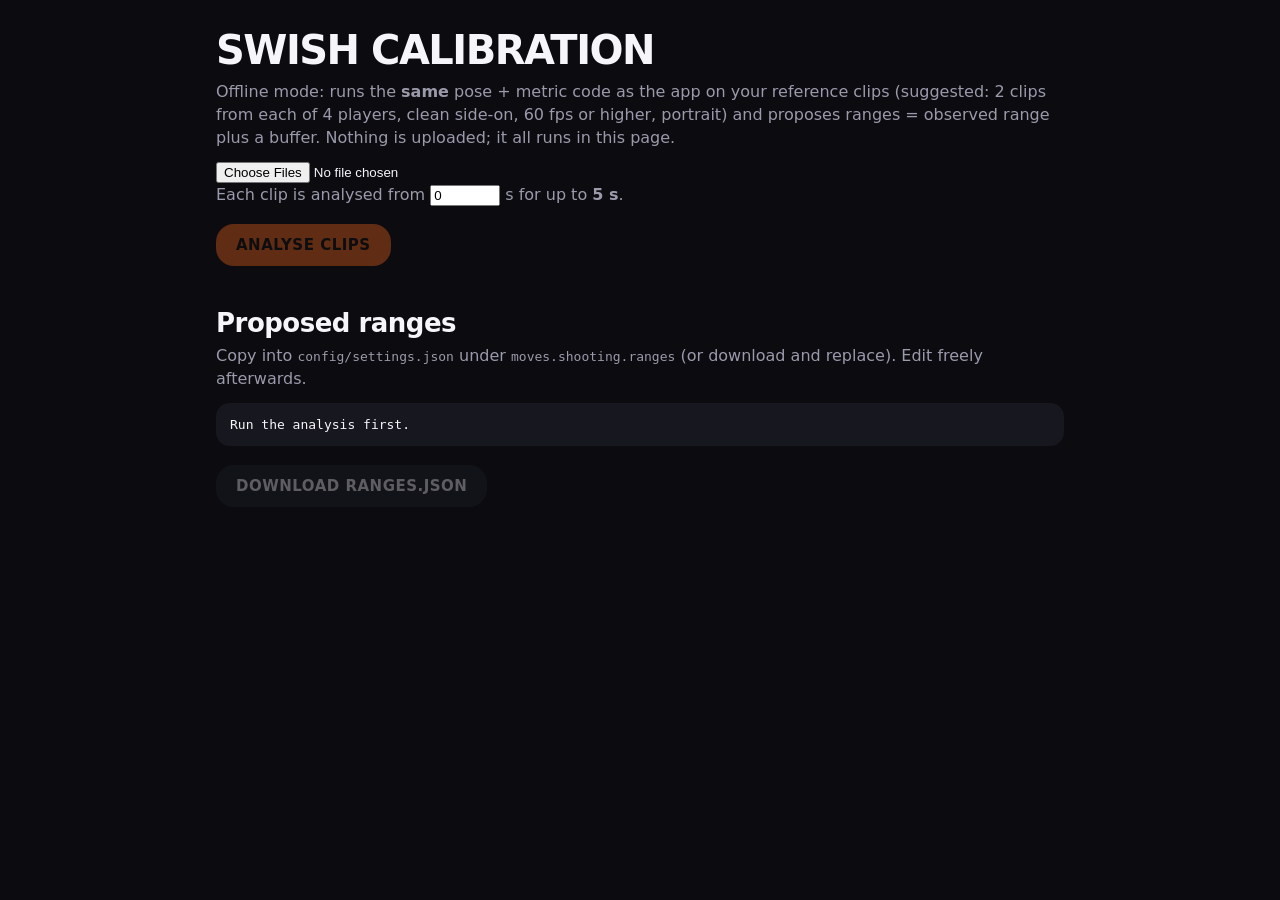
==== tools/calibrate.html @ f1a9bdcd "Build Swish v1: on-device basketball shooting-form coach (PWA) Record/upload, quality pre-checks, Me" ====
<!doctype html>
<html lang="en">
<head>
  <meta charset="utf-8"><title>Swish calibration</title>
  <meta name="viewport" content="width=device-width, initial-scale=1">
  <link rel="stylesheet" href="../styles.css">
  <style>
    body { position: static; overflow: auto; } #app { position: static; }
    .wrap { max-width: 880px; margin: 0 auto; padding: 24px 16px 60px; }
    table { width: 100%; border-collapse: collapse; font-size: 14px; } th, td { padding: 6px 8px; border-bottom: 1px solid #2a2a36; text-align: right; }
    th:first-child, td:first-child { text-align: left; } pre { background: #17171f; padding: 14px; border-radius: 14px; overflow: auto; font-size: 13px; }
    .btn { display: inline-block; width: auto; padding: 12px 20px; margin: 6px 6px 6px 0; font-size: 15px; }
  </style>
</head>
<body>
<div class="wrap">
  <h1>Swish calibration</h1>
  <p>Offline mode: runs the <b>same</b> pose + metric code as the app on your reference clips (suggested: 2 clips from each of 4 players, clean side-on, 60 fps or higher, portrait) and proposes ranges = observed range plus a buffer. Nothing is uploaded; it all runs in this page.</p>
  <input id="files" type="file" accept="video/*" multiple>
  <p>Each clip is analysed from <input id="start" type="number" value="0" min="0" step="0.5" style="width:70px"> s for up to <b>5 s</b>.</p>
  <button class="btn" id="run" disabled>Analyse clips</button>
  <p id="status"></p>
  <table id="table"></table>
  <h2 style="margin-top:24px">Proposed ranges</h2>
  <p>Copy into <code>config/settings.json</code> under <code>moves.shooting.ranges</code> (or download and replace). Edit freely afterwards.</p>
  <pre id="out">Run the analysis first.</pre>
  <button class="btn alt" id="dl" disabled>Download ranges.json</button>
</div>
<script type="module">
import { makeVideo, whenReady, measureFps, processClip } from '../js/pose.js';
import { selectSubject } from '../js/precheck.js';
import { analyzeShooting, SHOOTING_METRICS } from '../js/shooting.js';
import { rangesFromClips } from '../js/calibrate.js';
const $ = (id) => document.getElementById(id);
const config = await (await fetch('../config/settings.json')).json();
$('files').addEventListener('change', () => { $('run').disabled = !$('files').files.length; });
let ranges = null;
$('run').addEventListener('click', async () => {
  const rows = [], results = [];
  $('run').disabled = true;
  for (const [i, f] of [...$('files').files].entries()) {
    $('status').textContent = `Clip ${i + 1}/${$('files').files.length}: ${f.name}…`;
    const v = makeVideo(f); await whenReady(v);
    const fps = await measureFps(v);
    const start = +$('start').value || 0;
    const duration = Math.min(config.clipSeconds, v.duration - start);
    const use = Math.min(config.analysisFps, Math.round(fps || config.analysisFps));
    const pass = await processClip(v, { start, duration, fps: use }, config, (p) => { $('status').textContent = `Clip ${i + 1}: ${Math.round(p * 100)}%`; });
    const sub = selectSubject(pass.per, pass.times, config);
    const r = analyzeShooting(sub.frames, { aspect: pass.aspect, fps: use, config });
    results.push(r); rows.push({ name: f.name, fps, r });
  }
  const head = `<tr><th>Clip</th><th>fps</th><th>hand</th>${SHOOTING_METRICS.map((m) => `<th>${m}</th>`).join('')}</tr>`;
  $('table').innerHTML = head + rows.map(({ name, fps, r }) => r.ok
    ? `<tr><td>${name}</td><td>${fps ? fps.toFixed(0) : '?'}</td><td>${r.hand}</td>${SHOOTING_METRICS.map((m) => `<td>${r.metrics[m].value.toFixed(2)}</td>`).join('')}</tr>`
    : `<tr><td>${name}</td><td colspan="${SHOOTING_METRICS.length + 2}">no shot found (${r.error})</td></tr>`).join('');
  ranges = rangesFromClips(results, SHOOTING_METRICS);
  $('out').textContent = JSON.stringify(ranges, null, 2);
  $('dl').disabled = false; $('run').disabled = false; $('status').textContent = 'Done.';
});
$('dl').addEventListener('click', () => {
  const a = document.createElement('a');
  a.href = URL.createObjectURL(new Blob([JSON.stringify(ranges, null, 2)], { type: 'application/json' }));
  a.download = 'ranges.json'; a.click();
});
</script>
</body>
</html>
---- styles.css ----
:root {
  --bg: #0b0b10; --card: #17171f; --card2: #20202b; --text: #f6f6fa; --muted: #9a9aab;
  --good: #2ee59d; --warn: #ffd23f; --bad: #ff5a36; --accent: #ff6a1a; --pink: #ff3d8b;
  --radius: 22px;
  --safe-t: env(safe-area-inset-top, 0px); --safe-b: env(safe-area-inset-bottom, 0px);
}
* { box-sizing: border-box; -webkit-tap-highlight-color: transparent; }
html, body { margin: 0; height: 100%; background: var(--bg); color: var(--text); overscroll-behavior: none;
  font-family: "Avenir Next", "SF Pro Rounded", -apple-system, system-ui, sans-serif; }
body { position: fixed; inset: 0; overflow: hidden; }
#app { position: absolute; inset: 0; display: flex; flex-direction: column; }
.screen { flex: 1; min-height: 0; display: flex; flex-direction: column; padding: calc(var(--safe-t) + 18px) 20px calc(var(--safe-b) + 18px); overflow-y: auto; animation: in .28s ease; }
@keyframes in { from { opacity: 0; transform: translateY(10px); } to { opacity: 1; transform: none; } }
h1 { font-size: 40px; line-height: 1; font-weight: 900; letter-spacing: -1.5px; margin: 6px 0 10px; text-transform: uppercase; }
h2 { font-size: 26px; font-weight: 900; letter-spacing: -.5px; margin: 0 0 6px; }
p { color: var(--muted); line-height: 1.45; margin: 0 0 12px; }
.row { display: flex; gap: 10px; align-items: center; }
.spacer { flex: 1; }
.topbar { display: flex; align-items: center; gap: 10px; margin-bottom: 8px; }
.back { background: var(--card); border: 0; color: var(--text); width: 42px; height: 42px; border-radius: 50%; font-size: 20px; font-weight: 900; }
button, .btn { font: inherit; font-weight: 900; }
.btn { display: block; width: 100%; padding: 17px; border: 0; border-radius: 18px; background: var(--accent); color: #111; font-size: 18px; text-transform: uppercase; letter-spacing: .5px; text-align: center; }
.btn:active { transform: scale(.98); }
.btn.alt { background: var(--card2); color: var(--text); }
.btn.ghost { background: transparent; color: var(--muted); }
.btn[disabled] { opacity: .35; }
.stack { display: flex; flex-direction: column; gap: 12px; }
.grid { display: grid; gap: 12px; grid-template-columns: 1fr 1fr; }
.card { background: var(--card); border-radius: var(--radius); padding: 16px; }
.tile { background: var(--card); border: 2px solid transparent; border-radius: var(--radius); padding: 18px 14px; text-align: left; color: var(--text); display: flex; flex-direction: column; gap: 6px; }
.tile.sel { border-color: var(--accent); }
.tile small { color: var(--muted); font-weight: 600; }
.tile[disabled] { opacity: .4; }
.avatar { width: 64px; height: 64px; border-radius: 50%; background: var(--card2); object-fit: cover; display: grid; place-items: center; font-size: 28px; font-weight: 900; color: var(--accent); overflow: hidden; }
.avatar img { width: 100%; height: 100%; object-fit: cover; }
input[type=text] { width: 100%; padding: 15px; border-radius: 14px; border: 2px solid var(--card2); background: var(--card); color: var(--text); font: inherit; font-size: 18px; font-weight: 700; }
.pill { display: inline-block; padding: 4px 10px; border-radius: 99px; background: var(--card2); color: var(--text); font-size: 12px; font-weight: 900; text-transform: uppercase; letter-spacing: .6px; }
.pill.hand { background: var(--pink); color: #fff; }
.err { background: #2a1210; border: 2px solid var(--bad); }
.progress-track { height: 10px; border-radius: 9px; background: var(--card2); overflow: hidden; }
.progress-bar { height: 100%; width: 0; background: linear-gradient(90deg, var(--accent), var(--pink)); transition: width .15s linear; }
.big-num { font-size: 96px; font-weight: 900; line-height: .9; letter-spacing: -4px; }

/* capture */
.cam { position: relative; flex: 1; min-height: 240px; border-radius: var(--radius); overflow: hidden; background: #000; }
.cam video { width: 100%; height: 100%; object-fit: cover; }
.cam .count { position: absolute; inset: 0; display: grid; place-items: center; font-size: 180px; font-weight: 900; text-shadow: 0 6px 40px rgba(0,0,0,.6); pointer-events: none; }
.cam .rec { position: absolute; top: 14px; left: 14px; background: var(--bad); color: #fff; padding: 4px 10px; border-radius: 99px; font-weight: 900; font-size: 13px; }
.cam .frame-guide { position: absolute; inset: 8% 22%; border: 2px dashed rgba(255,255,255,.35); border-radius: 18px; pointer-events: none; }
.seg { display: flex; background: var(--card); border-radius: 14px; padding: 4px; gap: 4px; }
.seg button { flex: 1; padding: 10px 0; border: 0; border-radius: 10px; background: transparent; color: var(--muted); font-size: 16px; }
.seg button.on { background: var(--card2); color: var(--text); }
.overlay-msg { position: absolute; inset: 0; display: grid; place-items: center; text-align: center; padding: 24px; background: rgba(11,11,16,.88); font-weight: 800; font-size: 20px; }
.trim video { width: 100%; max-height: 46vh; border-radius: var(--radius); background: #000; }
.range { position: relative; height: 56px; margin: 14px 0 4px; }
.range input[type=range] { position: absolute; left: 0; right: 0; width: 100%; margin: 0; top: 14px; pointer-events: none; -webkit-appearance: none; background: transparent; height: 28px; }
.range input[type=range]::-webkit-slider-thumb { pointer-events: all; -webkit-appearance: none; width: 26px; height: 40px; border-radius: 9px; background: var(--accent); border: 3px solid #111; margin-top: -4px; }
.range input[type=range]::-webkit-slider-runnable-track { height: 32px; background: transparent; }
.range .track { position: absolute; left: 0; right: 0; top: 16px; height: 24px; border-radius: 8px; background: var(--card2); }
.range .win { position: absolute; top: 16px; height: 24px; border-radius: 8px; background: rgba(255,106,26,.35); border-top: 3px solid var(--accent); border-bottom: 3px solid var(--accent); }

/* guide */
.guide-svg { width: 100%; max-height: 42vh; background: var(--card); border-radius: var(--radius); }
.guide-svg .dash { stroke-dasharray: 6 6; animation: dash 1s linear infinite; }
@keyframes dash { to { stroke-dashoffset: -24; } }
.guide-svg .phone-rot { transform-box: fill-box; transform-origin: center; animation: rot 3.2s ease-in-out infinite; }
@keyframes rot { 0%, 20% { transform: rotate(90deg); } 50%, 100% { transform: rotate(0deg); } }
.guide-svg .land .phone-rot { animation-name: rotL; }
@keyframes rotL { 0%, 20% { transform: rotate(0deg); } 50%, 100% { transform: rotate(90deg); } }
.guide-svg .shooter { animation: hop 1.8s ease-in-out infinite; transform-box: fill-box; transform-origin: bottom; }
@keyframes hop { 0%, 40% { transform: translateY(0) scaleY(1); } 55% { transform: translateY(0) scaleY(.88); } 75% { transform: translateY(-8px) scaleY(1.03); } 100% { transform: translateY(0); } }
.guide-svg .ball { animation: ball 1.8s ease-in infinite; }
@keyframes ball { 0%, 70% { opacity: 0; transform: translate(0,0); } 72% { opacity: 1; } 100% { opacity: 1; transform: translate(38px,-26px); } }

/* stories */
.stories { position: absolute; inset: 0; background: var(--bg); display: flex; flex-direction: column; }
.bars { display: flex; gap: 4px; padding: calc(var(--safe-t) + 10px) 12px 6px; }
.bars i { flex: 1; height: 4px; border-radius: 4px; background: rgba(255,255,255,.2); overflow: hidden; }
.bars i.on { background: #fff; }
.bars i.done { background: rgba(255,255,255,.75); }
.scroller { flex: 1; display: flex; overflow-x: auto; scroll-snap-type: x mandatory; scrollbar-width: none; -webkit-overflow-scrolling: touch; }
.scroller::-webkit-scrollbar { display: none; }
.slide { flex: 0 0 100%; scroll-snap-align: start; scroll-snap-stop: always; padding: 6px 18px calc(var(--safe-b) + 22px); overflow-y: auto; display: flex; flex-direction: column; gap: 12px; }
.score-row { display: flex; align-items: flex-end; gap: 14px; }
.score { font-size: 118px; font-weight: 900; letter-spacing: -6px; line-height: .85; background: linear-gradient(180deg, #fff, var(--accent)); -webkit-background-clip: text; background-clip: text; color: transparent; }
.chips { display: grid; grid-template-columns: 1fr 1fr; gap: 9px; }
.chip { position: relative; text-align: left; border: 0; color: var(--text); border-radius: 18px; padding: 12px 13px 11px; background: var(--card); border-left: 6px solid var(--good); animation: pop .4s both; }
.chip.borderline { border-left-color: var(--warn); }
.chip.needs-work { border-left-color: var(--bad); background: linear-gradient(135deg, #3a1710, #1f1218); }
@keyframes pop { from { opacity: 0; transform: scale(.9) translateY(8px); } to { opacity: 1; transform: none; } }
.chip b { display: block; font-size: 12px; color: var(--muted); text-transform: uppercase; letter-spacing: .7px; }
.chip span { font-size: 24px; font-weight: 900; letter-spacing: -.5px; }
.chip small { font-size: 12px; color: var(--muted); font-weight: 700; }
.conf { position: absolute; top: 9px; right: 9px; width: 8px; height: 8px; border-radius: 50%; background: var(--good); opacity: .8; }
.conf.medium { background: var(--warn); }
.conf.low { background: transparent; border: 2px solid var(--bad); }
.frame-wrap { position: relative; border-radius: var(--radius); overflow: hidden; background: #000; align-self: center; max-height: 52vh; }
.frame-wrap canvas { display: block; max-width: 100%; max-height: 52vh; width: auto; height: auto; }
.cap { font-size: 34px; font-weight: 900; line-height: 1.02; letter-spacing: -1px; text-transform: uppercase; }
.cap em { font-style: normal; color: var(--accent); }
.fix { font-size: 18px; color: #ddd; line-height: 1.35; margin: 0; font-weight: 600; }
.sheet-bg { position: absolute; inset: 0; background: rgba(0,0,0,.6); display: flex; align-items: flex-end; z-index: 5; animation: fade .2s; }
@keyframes fade { from { opacity: 0; } }
.sheet { width: 100%; background: var(--card); border-radius: 28px 28px 0 0; padding: 22px 20px calc(var(--safe-b) + 20px); max-height: 85%; overflow-y: auto; animation: up .25s ease; }
@keyframes up { from { transform: translateY(40px); } }
.sheet h3 { margin: 0 0 4px; font-size: 28px; font-weight: 900; letter-spacing: -.8px; }
.sheet .k { margin: 14px 0 3px; font-size: 12px; font-weight: 900; letter-spacing: 1px; color: var(--accent); text-transform: uppercase; }
.sheet p { color: #ddd; margin: 0; font-weight: 600; }
.status-dot { display: inline-block; width: 10px; height: 10px; border-radius: 50%; margin-right: 6px; background: var(--good); }
.status-dot.borderline { background: var(--warn); } .status-dot.needs-work { background: var(--bad); }

/* progress */
.chart { width: 100%; height: 120px; display: block; }
.mini { display: grid; grid-template-columns: 1fr auto; gap: 4px 10px; align-items: center; }
.delta.up { color: var(--good); } .delta.down { color: var(--bad); } .delta { font-weight: 900; }
#toast { position: fixed; left: 50%; bottom: calc(var(--safe-b) + 24px); transform: translate(-50%, 30px); background: #fff; color: #111; padding: 10px 16px; border-radius: 99px; font-weight: 900; opacity: 0; transition: .25s; pointer-events: none; z-index: 20; }
#toast.show { opacity: 1; transform: translate(-50%, 0); }
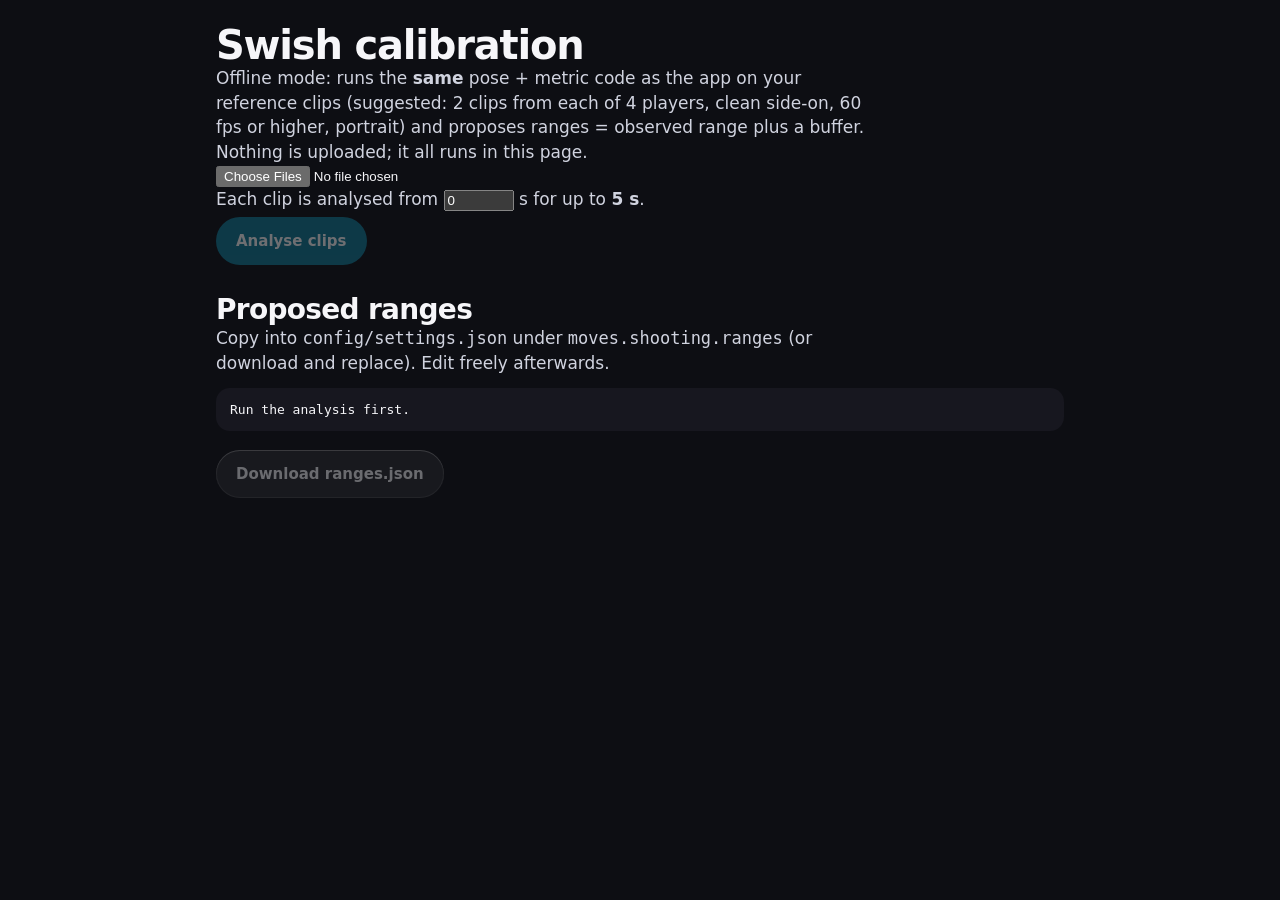
==== commit 5e188968: "Remove follow-through, set elbow and sideways drift; new ranges from pro footage; blank cards; clear" ====
--- a/tools/calibrate.html
+++ b/tools/calibrate.html
@@ -52,7 +52,7 @@
   }
   const head = `<tr><th>Clip</th><th>fps</th><th>hand</th>${SHOOTING_METRICS.map((m) => `<th>${m}</th>`).join('')}</tr>`;
   $('table').innerHTML = head + rows.map(({ name, fps, r }) => r.ok
-    ? `<tr><td>${name}</td><td>${fps ? fps.toFixed(0) : '?'}</td><td>${r.hand}</td>${SHOOTING_METRICS.map((m) => `<td>${r.metrics[m].value.toFixed(2)}</td>`).join('')}</tr>`
+    ? `<tr><td>${name}</td><td>${fps ? fps.toFixed(0) : '?'}</td><td>${r.hand}</td>${SHOOTING_METRICS.map((m) => `<td>${r.metrics[m] && Number.isFinite(r.metrics[m].value) ? r.metrics[m].value.toFixed(2) : '–'}</td>`).join('')}</tr>`
     : `<tr><td>${name}</td><td colspan="${SHOOTING_METRICS.length + 2}">no shot found (${r.error})</td></tr>`).join('');
   ranges = rangesFromClips(results, SHOOTING_METRICS);
   $('out').textContent = JSON.stringify(ranges, null, 2);
--- a/styles.css
+++ b/styles.css
@@ -1,117 +1,469 @@
+/* Swish: frosted-glass surfaces over a court photo, Apple system font, teal actions and pink accents.
+   Status colours (good / borderline / needs improvement) appear only on labels, meters and charts. See DESIGN.md. */
 :root {
-  --bg: #0b0b10; --card: #17171f; --card2: #20202b; --text: #f6f6fa; --muted: #9a9aab;
-  --good: #2ee59d; --warn: #ffd23f; --bad: #ff5a36; --accent: #ff6a1a; --pink: #ff3d8b;
-  --radius: 22px;
+  color-scheme: dark;
+  --ink: #0d0e13; --s1: rgba(16,20,34,.55); --s2: rgba(255,255,255,.12); --s3: rgba(255,255,255,.22); /* surfaces are glass over the court photo */
+  --line: rgba(255,255,255,.16);
+  --text: #f6f6f9; --text-2: #d0d3df;
+  --blue: #0f7a96; --on-blue: #fff; --pink: #f2a3bf; /* court teal and court pink */
+  --good: #7bf0a8; --warn: #ffd84a; --bad: #ff7b66; --hot: #ff4fa3;
+  --r-lg: 28px; --r-md: 20px; --r-sm: 14px; /* radius scale: three steps plus pill */
+  --gap-1: 4px; --gap-2: 8px; --gap-3: 12px; --gap-4: 16px; --gap-5: 24px; --gap-6: 32px;
+  --ease: cubic-bezier(.16, 1, .3, 1);
   --safe-t: env(safe-area-inset-top, 0px); --safe-b: env(safe-area-inset-bottom, 0px);
+  --font: -apple-system, BlinkMacSystemFont, "SF Pro Display", "SF Pro Text", system-ui, "Helvetica Neue", Arial, sans-serif;
 }
 * { box-sizing: border-box; -webkit-tap-highlight-color: transparent; }
-html, body { margin: 0; height: 100%; background: var(--bg); color: var(--text); overscroll-behavior: none;
-  font-family: "Avenir Next", "SF Pro Rounded", -apple-system, system-ui, sans-serif; }
-body { position: fixed; inset: 0; overflow: hidden; }
-#app { position: absolute; inset: 0; display: flex; flex-direction: column; }
-.screen { flex: 1; min-height: 0; display: flex; flex-direction: column; padding: calc(var(--safe-t) + 18px) 20px calc(var(--safe-b) + 18px); overflow-y: auto; animation: in .28s ease; }
-@keyframes in { from { opacity: 0; transform: translateY(10px); } to { opacity: 1; transform: none; } }
-h1 { font-size: 40px; line-height: 1; font-weight: 900; letter-spacing: -1.5px; margin: 6px 0 10px; text-transform: uppercase; }
-h2 { font-size: 26px; font-weight: 900; letter-spacing: -.5px; margin: 0 0 6px; }
-p { color: var(--muted); line-height: 1.45; margin: 0 0 12px; }
-.row { display: flex; gap: 10px; align-items: center; }
+html, body { -webkit-text-size-adjust: 100%; font-optical-sizing: auto; margin: 0; height: 100%; background: var(--ink); color: var(--text); overscroll-behavior: none; font-family: var(--font); font-size: 17px; }
+body { position: fixed; inset: 0; overflow: hidden; accent-color: var(--blue); }
+::selection { background: var(--blue); color: #fff; }
+input { caret-color: var(--blue); }
+:focus-visible { outline: 3px solid #fff; outline-offset: 3px; }
+#app { position: absolute; inset: 0; display: flex; flex-direction: column; background: var(--ink); overflow: hidden; }
+#app::before, #app::after { content: ""; position: absolute; inset: 0; background: url(swish-icons/court.jpg) center / cover no-repeat; pointer-events: none; }
+#app::after { background-image: url(swish-icons/court-soft.jpg); opacity: 0; transition: opacity .5s ease; } /* inner screens see a pre-softened copy of the same court: no runtime blur */
+#app.soft::after { opacity: 1; }
+#app > * { z-index: 1; }
+.ico { display: inline-grid; place-items: center; flex: none; }
+.ico svg { display: block; }
+
+.screen { position: relative; flex: 1; min-height: 0; display: flex; flex-direction: column; gap: var(--gap-4); padding: calc(var(--safe-t) + 16px) 20px calc(var(--safe-b) + 20px); overflow-y: auto; background: rgba(13,14,19,.68); animation: enter .5s var(--ease) both; }
+@keyframes enter { from { opacity: 0; translate: 0 14px; } }
+.screen > .spacer { flex: 1; }
+@keyframes fade { from { opacity: 0; } }
+h1 { font-size: 40px; line-height: 1.05; font-weight: 700; letter-spacing: -.03em; margin: 0; text-wrap: balance; }
+h2 { font-size: 28px; line-height: 1.1; font-weight: 700; letter-spacing: -.025em; margin: 0; text-wrap: balance; }
+h3 { margin: 0; font-size: 22px; line-height: 1.1; font-weight: 700; letter-spacing: -.025em; }
+h1:focus, h2:focus, .screen:focus { outline: none; }
+p { color: var(--text-2); line-height: 1.45; margin: 0; max-width: 62ch; }
+.row { display: flex; gap: var(--gap-3); align-items: center; }
 .spacer { flex: 1; }
-.topbar { display: flex; align-items: center; gap: 10px; margin-bottom: 8px; }
-.back { background: var(--card); border: 0; color: var(--text); width: 42px; height: 42px; border-radius: 50%; font-size: 20px; font-weight: 900; }
-button, .btn { font: inherit; font-weight: 900; }
-.btn { display: block; width: 100%; padding: 17px; border: 0; border-radius: 18px; background: var(--accent); color: #111; font-size: 18px; text-transform: uppercase; letter-spacing: .5px; text-align: center; }
-.btn:active { transform: scale(.98); }
-.btn.alt { background: var(--card2); color: var(--text); }
-.btn.ghost { background: transparent; color: var(--muted); }
-.btn[disabled] { opacity: .35; }
-.stack { display: flex; flex-direction: column; gap: 12px; }
-.grid { display: grid; gap: 12px; grid-template-columns: 1fr 1fr; }
-.card { background: var(--card); border-radius: var(--radius); padding: 16px; }
-.tile { background: var(--card); border: 2px solid transparent; border-radius: var(--radius); padding: 18px 14px; text-align: left; color: var(--text); display: flex; flex-direction: column; gap: 6px; }
-.tile.sel { border-color: var(--accent); }
-.tile small { color: var(--muted); font-weight: 600; }
-.tile[disabled] { opacity: .4; }
-.avatar { width: 64px; height: 64px; border-radius: 50%; background: var(--card2); object-fit: cover; display: grid; place-items: center; font-size: 28px; font-weight: 900; color: var(--accent); overflow: hidden; }
+.stack { display: flex; flex-direction: column; gap: var(--gap-3); }
+.topbar { display: flex; align-items: center; gap: var(--gap-3); min-height: 44px; }
+.back { flex: none; width: 44px; height: 44px; border-radius: 50%; border: 0; background: var(--s2); color: var(--text); display: grid; place-items: center; }
+button, .btn { font: inherit; font-weight: 600; cursor: pointer; }
+
+/* buttons: pills */
+.btn { display: flex; align-items: center; justify-content: center; gap: var(--gap-2); width: 100%; min-height: 48px; padding: 0 20px; border: 0; border-radius: 999px; background: var(--blue); color: var(--on-blue); font-size: 15px; text-align: center; transition: opacity .15s; }
+.btn.alt { background: var(--s2); color: var(--text); }
+.btn.ghost { background: transparent; color: var(--text-2); min-height: 44px; }
+.btn[disabled] { opacity: .4; cursor: default; }
+.btn[hidden] { display: none; }
+
+/* surfaces */
+.panel { background: var(--s1); border-radius: var(--r-lg); padding: var(--gap-5); }
+.panel.err { background: rgba(90,28,20,.55); }
+.panel .row b { font-size: 17px; }
+.tiny-note { display: flex; gap: 6px; align-items: center; font-size: 13px; line-height: 1.3; color: var(--text-2); margin-top: auto; padding-top: var(--gap-3); }
+.tiny-note .ico { color: var(--warn); }
+
+/* brand row, avatar, text input */
+.brand { display: flex; align-items: center; gap: var(--gap-3); }
+.brand img { width: 36px; height: 36px; border-radius: 10px; }
+.brand b { font-size: 22px; font-weight: 700; letter-spacing: -.02em; }
+.brand .push { margin-left: auto; }
+.brand .avatar { width: 40px; height: 40px; font-size: 17px; }
+.avatar { flex: none; width: 64px; height: 64px; border-radius: 50%; background: var(--s2); object-fit: cover; display: grid; place-items: center; font-size: 28px; font-weight: 700; color: var(--text); overflow: hidden; border: 0; padding: 0; }
 .avatar img { width: 100%; height: 100%; object-fit: cover; }
-input[type=text] { width: 100%; padding: 15px; border-radius: 14px; border: 2px solid var(--card2); background: var(--card); color: var(--text); font: inherit; font-size: 18px; font-weight: 700; }
-.pill { display: inline-block; padding: 4px 10px; border-radius: 99px; background: var(--card2); color: var(--text); font-size: 12px; font-weight: 900; text-transform: uppercase; letter-spacing: .6px; }
-.pill.hand { background: var(--pink); color: #fff; }
-.err { background: #2a1210; border: 2px solid var(--bad); }
-.progress-track { height: 10px; border-radius: 9px; background: var(--card2); overflow: hidden; }
-.progress-bar { height: 100%; width: 0; background: linear-gradient(90deg, var(--accent), var(--pink)); transition: width .15s linear; }
-.big-num { font-size: 96px; font-weight: 900; line-height: .9; letter-spacing: -4px; }
+.avatar.add { background: var(--s2); color: var(--text-2); }
+input[type=text] { width: 100%; min-height: 48px; padding: 0 var(--gap-4); border-radius: var(--r-md); border: 2px solid rgba(255,255,255,.22); background: var(--s1); color: var(--text); font: inherit; font-size: 17px; font-weight: 500; }
+input[type=text]::placeholder { color: var(--text-2); }
+input[type=text]:focus-visible { border-color: var(--blue); outline: none; }
+
+/* seg control */
+.seg { display: flex; background: var(--s1); border-radius: 999px; padding: 4px; gap: 4px; }
+.seg button { flex: 1; min-height: 44px; border: 0; border-radius: 999px; background: transparent; color: var(--text-2); font-size: 15px; }
+.seg button.on { background: var(--text); color: var(--ink); }
 
 /* capture */
-.cam { position: relative; flex: 1; min-height: 240px; border-radius: var(--radius); overflow: hidden; background: #000; }
+.cam { position: relative; flex: 1; min-height: 240px; border-radius: var(--r-lg); overflow: hidden; background: #000; }
 .cam video { width: 100%; height: 100%; object-fit: cover; }
-.cam .count { position: absolute; inset: 0; display: grid; place-items: center; font-size: 180px; font-weight: 900; text-shadow: 0 6px 40px rgba(0,0,0,.6); pointer-events: none; }
-.cam .rec { position: absolute; top: 14px; left: 14px; background: var(--bad); color: #fff; padding: 4px 10px; border-radius: 99px; font-weight: 900; font-size: 13px; }
-.cam .frame-guide { position: absolute; inset: 8% 22%; border: 2px dashed rgba(255,255,255,.35); border-radius: 18px; pointer-events: none; }
-.seg { display: flex; background: var(--card); border-radius: 14px; padding: 4px; gap: 4px; }
-.seg button { flex: 1; padding: 10px 0; border: 0; border-radius: 10px; background: transparent; color: var(--muted); font-size: 16px; }
-.seg button.on { background: var(--card2); color: var(--text); }
-.overlay-msg { position: absolute; inset: 0; display: grid; place-items: center; text-align: center; padding: 24px; background: rgba(11,11,16,.88); font-weight: 800; font-size: 20px; }
-.trim video { width: 100%; max-height: 46vh; border-radius: var(--radius); background: #000; }
-.range { position: relative; height: 56px; margin: 14px 0 4px; }
-.range input[type=range] { position: absolute; left: 0; right: 0; width: 100%; margin: 0; top: 14px; pointer-events: none; -webkit-appearance: none; background: transparent; height: 28px; }
-.range input[type=range]::-webkit-slider-thumb { pointer-events: all; -webkit-appearance: none; width: 26px; height: 40px; border-radius: 9px; background: var(--accent); border: 3px solid #111; margin-top: -4px; }
-.range input[type=range]::-webkit-slider-runnable-track { height: 32px; background: transparent; }
-.range .track { position: absolute; left: 0; right: 0; top: 16px; height: 24px; border-radius: 8px; background: var(--card2); }
-.range .win { position: absolute; top: 16px; height: 24px; border-radius: 8px; background: rgba(255,106,26,.35); border-top: 3px solid var(--accent); border-bottom: 3px solid var(--accent); }
+.cam .count { position: absolute; inset: 0; display: grid; place-items: center; font-size: 160px; font-weight: 700; letter-spacing: -.04em; text-shadow: 0 4px 32px rgba(0,0,0,.55); pointer-events: none; }
+.cam .rec { position: absolute; top: 14px; left: 14px; display: flex; align-items: center; gap: 6px; background: var(--bad); color: var(--ink); padding: 6px 12px; border-radius: 999px; font-weight: 700; font-size: 13px; }
+.cam .rec::before { content: ""; width: 8px; height: 8px; border-radius: 50%; background: var(--ink); }
+.cam .frame-guide { position: absolute; inset: 8% 20%; pointer-events: none; border-radius: var(--r-md); border: 2px solid rgba(255,255,255,.4); }
+.overlay-msg { position: absolute; inset: 0; display: grid; place-items: center; text-align: center; padding: var(--gap-5); background: rgba(13,14,19,.9); font-weight: 600; font-size: 17px; line-height: 1.3; }
+.trim video { width: 100%; max-height: 46vh; border-radius: var(--r-lg); background: #000; }
+.range { position: relative; height: 64px; margin: var(--gap-3) 0 var(--gap-1); touch-action: none; }
+.range .track { position: absolute; left: 0; right: 0; top: 14px; height: 36px; border-radius: var(--r-sm); background: var(--s2); }
+.range .win { position: absolute; top: 14px; height: 36px; border-radius: var(--r-sm); background: color-mix(in srgb, var(--blue) 45%, transparent); border: 3px solid var(--blue); }
+.range input[type=range] { position: absolute; left: 0; right: 0; width: 100%; margin: 0; top: 0; height: 64px; pointer-events: none; -webkit-appearance: none; appearance: none; background: transparent; touch-action: none; }
+.range input[type=range]::-webkit-slider-runnable-track { height: 64px; background: transparent; }
+.range input[type=range]::-webkit-slider-thumb { pointer-events: all; -webkit-appearance: none; width: 44px; height: 64px; border-radius: var(--r-sm); background: #fff; border: 0; box-shadow: 0 2px 8px rgba(0,0,0,.4); }
+.range input[type=range]::-moz-range-thumb { pointer-events: all; width: 44px; height: 64px; border-radius: var(--r-sm); background: #fff; border: 0; }
+.range input[type=range]:focus-visible { outline: none; }
+.range input[type=range]:focus-visible::-webkit-slider-thumb { outline: 3px solid var(--blue); outline-offset: 2px; }
+
+/* analysis */
+.progress-track { height: 12px; border-radius: 9px; background: var(--s2); overflow: hidden; }
+.progress-bar { height: 100%; width: 100%; background: var(--blue); border-radius: 9px; transform: scaleX(0); transform-origin: left; transition: transform .2s linear; }
+@keyframes spin { to { transform: rotate(360deg); } }
+.throw { display: block; margin: 0 auto; filter: drop-shadow(0 8px 10px rgba(0,0,0,.3)); }
+.throw svg { display: block; overflow: visible; }
+.ball { width: 96px; height: 96px; display: block; filter: drop-shadow(0 8px 10px rgba(0,0,0,.35)); }
+.ball .seams { transform-origin: 50px 50px; animation: spin 2.2s linear infinite; }
+.preview { display: block; align-self: center; max-width: 100%; max-height: 36vh; border-radius: var(--r-lg); background: #000; }
 
 /* guide */
-.guide-svg { width: 100%; max-height: 42vh; background: var(--card); border-radius: var(--radius); }
-.guide-svg .dash { stroke-dasharray: 6 6; animation: dash 1s linear infinite; }
-@keyframes dash { to { stroke-dashoffset: -24; } }
-.guide-svg .phone-rot { transform-box: fill-box; transform-origin: center; animation: rot 3.2s ease-in-out infinite; }
-@keyframes rot { 0%, 20% { transform: rotate(90deg); } 50%, 100% { transform: rotate(0deg); } }
-.guide-svg .land .phone-rot { animation-name: rotL; }
-@keyframes rotL { 0%, 20% { transform: rotate(0deg); } 50%, 100% { transform: rotate(90deg); } }
-.guide-svg .shooter { animation: hop 1.8s ease-in-out infinite; transform-box: fill-box; transform-origin: bottom; }
-@keyframes hop { 0%, 40% { transform: translateY(0) scaleY(1); } 55% { transform: translateY(0) scaleY(.88); } 75% { transform: translateY(-8px) scaleY(1.03); } 100% { transform: translateY(0); } }
-.guide-svg .ball { animation: ball 1.8s ease-in infinite; }
-@keyframes ball { 0%, 70% { opacity: 0; transform: translate(0,0); } 72% { opacity: 1; } 100% { opacity: 1; transform: translate(38px,-26px); } }
-
-/* stories */
-.stories { position: absolute; inset: 0; background: var(--bg); display: flex; flex-direction: column; }
-.bars { display: flex; gap: 4px; padding: calc(var(--safe-t) + 10px) 12px 6px; }
-.bars i { flex: 1; height: 4px; border-radius: 4px; background: rgba(255,255,255,.2); overflow: hidden; }
-.bars i.on { background: #fff; }
-.bars i.done { background: rgba(255,255,255,.75); }
-.scroller { flex: 1; display: flex; overflow-x: auto; scroll-snap-type: x mandatory; scrollbar-width: none; -webkit-overflow-scrolling: touch; }
+.guide-hero { flex: 1; min-height: 0; display: grid; place-items: center; }
+.hm { display: block; height: min(40vh, 340px); width: auto; max-width: 100%; }
+
+/* stories report */
+.stories { position: absolute; inset: 0; background: rgba(13,14,19,.68); }
+.stories { --bar: #fff; --bar-dim: rgba(255,255,255,.25); }
+.bars { position: absolute; z-index: 3; top: 0; left: 0; right: 0; display: flex; gap: 4px; padding: calc(var(--safe-t) + 12px) 16px 0; pointer-events: none; }
+.bars i { flex: 1; height: 4px; border-radius: 4px; background: var(--bar-dim); }
+.bars i.on, .bars i.done { background: var(--bar); }
+.story-x { position: absolute; z-index: 3; top: calc(var(--safe-t) + 24px); right: 8px; width: 44px; height: 44px; border: 0; border-radius: 50%; background: transparent; color: var(--bar); display: grid; place-items: center; }
+.scroller { position: absolute; inset: 0; display: flex; flex-direction: column; overflow-y: auto; overflow-x: hidden; scroll-snap-type: y mandatory; scrollbar-width: none; overscroll-behavior: contain; touch-action: pan-y; }
 .scroller::-webkit-scrollbar { display: none; }
-.slide { flex: 0 0 100%; scroll-snap-align: start; scroll-snap-stop: always; padding: 6px 18px calc(var(--safe-b) + 22px); overflow-y: auto; display: flex; flex-direction: column; gap: 12px; }
-.score-row { display: flex; align-items: flex-end; gap: 14px; }
-.score { font-size: 118px; font-weight: 900; letter-spacing: -6px; line-height: .85; background: linear-gradient(180deg, #fff, var(--accent)); -webkit-background-clip: text; background-clip: text; color: transparent; }
-.chips { display: grid; grid-template-columns: 1fr 1fr; gap: 9px; }
-.chip { position: relative; text-align: left; border: 0; color: var(--text); border-radius: 18px; padding: 12px 13px 11px; background: var(--card); border-left: 6px solid var(--good); animation: pop .4s both; }
-.chip.borderline { border-left-color: var(--warn); }
-.chip.needs-work { border-left-color: var(--bad); background: linear-gradient(135deg, #3a1710, #1f1218); }
-@keyframes pop { from { opacity: 0; transform: scale(.9) translateY(8px); } to { opacity: 1; transform: none; } }
-.chip b { display: block; font-size: 12px; color: var(--muted); text-transform: uppercase; letter-spacing: .7px; }
-.chip span { font-size: 24px; font-weight: 900; letter-spacing: -.5px; }
-.chip small { font-size: 12px; color: var(--muted); font-weight: 700; }
-.conf { position: absolute; top: 9px; right: 9px; width: 8px; height: 8px; border-radius: 50%; background: var(--good); opacity: .8; }
-.conf.medium { background: var(--warn); }
-.conf.low { background: transparent; border: 2px solid var(--bad); }
-.frame-wrap { position: relative; border-radius: var(--radius); overflow: hidden; background: #000; align-self: center; max-height: 52vh; }
-.frame-wrap canvas { display: block; max-width: 100%; max-height: 52vh; width: auto; height: auto; }
-.cap { font-size: 34px; font-weight: 900; line-height: 1.02; letter-spacing: -1px; text-transform: uppercase; }
-.cap em { font-style: normal; color: var(--accent); }
-.fix { font-size: 18px; color: #ddd; line-height: 1.35; margin: 0; font-weight: 600; }
-.sheet-bg { position: absolute; inset: 0; background: rgba(0,0,0,.6); display: flex; align-items: flex-end; z-index: 5; animation: fade .2s; }
-@keyframes fade { from { opacity: 0; } }
-.sheet { width: 100%; background: var(--card); border-radius: 28px 28px 0 0; padding: 22px 20px calc(var(--safe-b) + 20px); max-height: 85%; overflow-y: auto; animation: up .25s ease; }
-@keyframes up { from { transform: translateY(40px); } }
-.sheet h3 { margin: 0 0 4px; font-size: 28px; font-weight: 900; letter-spacing: -.8px; }
-.sheet .k { margin: 14px 0 3px; font-size: 12px; font-weight: 900; letter-spacing: 1px; color: var(--accent); text-transform: uppercase; }
-.sheet p { color: #ddd; margin: 0; font-weight: 600; }
-.status-dot { display: inline-block; width: 10px; height: 10px; border-radius: 50%; margin-right: 6px; background: var(--good); }
-.status-dot.borderline { background: var(--warn); } .status-dot.needs-work { background: var(--bad); }
+.slide { flex: 0 0 auto; height: 100%; scroll-snap-align: start; scroll-snap-stop: always; padding: calc(var(--safe-t) + 60px) 20px calc(var(--safe-b) + 24px); overflow-y: auto; overscroll-behavior: contain; scrollbar-width: none; display: flex; flex-direction: column; gap: var(--gap-3); background: transparent; color: var(--text); }
+.slide p { color: var(--text-2); }
+.pills { display: flex; flex-wrap: wrap; gap: var(--gap-2); align-items: center; }
+.pill { display: inline-flex; align-items: center; gap: 6px; min-height: 30px; padding: 0 12px; border-radius: 999px; background: rgba(16,20,34,.5); color: var(--text); font-size: 13px; font-weight: 600; }
+.who { margin-left: auto; font-size: 15px; font-weight: 600; color: var(--text-2); }
+.hero { flex: 0 0 auto; display: flex; flex-direction: column; align-items: center; gap: var(--gap-3); margin: var(--gap-2) 0; } /* never shrinks below its content, so the score cannot run over the rows around it */
+.score-row { display: flex; align-items: baseline; justify-content: center; gap: 8px; }
+.score { font-size: 76px; font-weight: 800; letter-spacing: -.04em; line-height: .9; font-variant-numeric: tabular-nums; }
+.score-max { font-size: 28px; font-weight: 600; letter-spacing: -.02em; color: var(--text-2); }
+.chips { display: grid; grid-template-columns: 1fr 1fr; gap: 8px; margin-top: var(--gap-1); }
+.chips .chip:last-child:nth-child(odd) { grid-column: span 2; }
+.chip { position: relative; display: grid; grid-template-columns: auto 1fr; align-items: center; column-gap: var(--gap-3); text-align: left; border: 0; color: var(--text); border-radius: var(--r-md); min-height: 48px; padding: 6px var(--gap-3); background: var(--s1); animation: pop .4s var(--ease) backwards; }
+.chip .dot { grid-row: span 2; width: 32px; height: 32px; border-radius: 50%; display: grid; place-items: center; background: var(--good); color: var(--ink); }
+.chip.borderline .dot { background: var(--warn); } .chip.needs-work .dot { background: var(--bad); } .chip.unknown .dot { background: var(--s3); color: var(--text); }
+.chip b { font-size: 13px; font-weight: 600; color: var(--text-2); line-height: 1.15; }
+.chip .val { font-size: 22px; font-weight: 700; letter-spacing: -.03em; line-height: 1; font-variant-numeric: tabular-nums; }
+.chip .val em { font-style: normal; font-size: 13px; color: var(--text-2); margin-left: 2px; font-weight: 600; letter-spacing: 0; }
+.conf { position: absolute; top: 10px; right: 10px; display: flex; gap: 2px; align-items: flex-end; }
+.conf i { width: 3px; border-radius: 2px; background: var(--s3); }
+.conf i:nth-child(1) { height: 5px; } .conf i:nth-child(2) { height: 8px; } .conf i:nth-child(3) { height: 11px; }
+.conf.high i, .conf.medium i:nth-child(-n+2), .conf.low i:nth-child(1) { background: var(--text-2); }
+@keyframes pop { from { opacity: 0; transform: translateY(8px) scale(.96); } }
+.flag { --c: var(--good); display: inline-flex; align-self: flex-start; align-items: center; gap: 6px; min-height: 32px; padding: 0 14px 0 6px; border-radius: 999px; background: color-mix(in srgb, var(--c) 18%, var(--ink)); color: var(--c); font-size: 13px; font-weight: 600; }
+.flag .ico { width: 22px; height: 22px; border-radius: 50%; background: var(--c); color: var(--ink); }
+.flag.borderline { --c: var(--warn); } .flag.needs-work { --c: var(--bad); } .flag.unknown { --c: var(--text-2); }
+.frame-wrap { position: relative; flex: none; border-radius: var(--r-lg); overflow: hidden; background: #000; width: 100%; } /* flex: none, or a crowded slide squashes the card and clips the bottom of the picture (the knees) */
+.frame-wrap canvas { display: block; width: 100%; height: auto; max-height: 42vh; object-fit: contain; }
+.cap { font-size: 28px; font-weight: 700; line-height: 1.08; letter-spacing: -.03em; text-wrap: balance; }
+.facts { display: grid; grid-template-columns: 1fr 1fr; gap: var(--gap-2); }
+.fact { background: var(--s1); border-radius: var(--r-md); padding: var(--gap-3) var(--gap-4); display: flex; flex-direction: column; gap: 2px; }
+.fact span { font-size: 13px; font-weight: 500; color: var(--text-2); }
+.fact b { font-size: 22px; font-weight: 700; letter-spacing: -.025em; font-variant-numeric: tabular-nums; }
+.conf-note { grid-column: span 2; font-size: 13px; color: var(--text-2); }
+.slide h4 { margin: var(--gap-2) 0 0; font-size: 17px; font-weight: 700; letter-spacing: -.01em; }
+.slide .why { margin: 0; font-size: 15px; line-height: 1.4; font-weight: 500; }
+.slide .fix { margin: 0; font-size: 17px; line-height: 1.4; font-weight: 500; color: var(--text); }
+/* metric cards: everything fits on one screen. The picture takes whatever height is left over, text stays full size. */
+.slide.metric { gap: 10px; }
+.slide.metric .frame-wrap { flex: 1 1 0; min-height: 96px; display: flex; align-items: center; justify-content: center; background: transparent; border-radius: 0; }
+.slide.metric .frame-wrap canvas { width: auto; height: auto; max-width: 100%; max-height: 100%; border-radius: var(--r-md); background: #000; }
+.slide.metric .fact { padding: 8px var(--gap-3); }
+.slide.metric .fact b { font-size: 19px; }
+.slide.metric h4 { margin-top: 2px; font-size: 15px; }
+.slide.metric .fix { font-size: 15.5px; line-height: 1.35; }
+.slide.metric .why { font-size: 14px; line-height: 1.35; }
+
+/* small phones: tighten so a card still fits without its own scroll (it only scrolls if it truly cannot fit) */
+@media (max-height: 700px) {
+  .slide { padding-top: calc(var(--safe-t) + 52px); gap: 8px; }
+  .hero { min-height: 90px; gap: var(--gap-2); } .score { font-size: 72px; }
+  .chip { min-height: 48px; } .chip .val { font-size: 19px; }
+  .slide.metric .fix { font-size: 14.5px; } .slide.metric .why { font-size: 13px; }
+}
+
+/* swipe hint on the score page: a chevron that nudges upward, fading as soon as you scroll */
+.swipe-hint { position: absolute; z-index: 3; left: 0; right: 0; bottom: calc(var(--safe-b) + 14px); display: flex; flex-direction: column; align-items: center; gap: 2px; font-size: 13px; font-weight: 600; color: var(--text-2); pointer-events: none; }
+.swipe-hint .ico { animation: nudge 1.4s var(--ease) infinite; }
+@keyframes nudge { 0%, 100% { transform: translateY(4px); opacity: .5; } 50% { transform: translateY(-5px); opacity: 1; } }
+@media (prefers-reduced-motion: reduce) { .swipe-hint .ico { animation: none; } }
+.slide.first { padding-top: calc(var(--safe-t) + 56px); padding-bottom: calc(var(--safe-b) + 68px); gap: var(--gap-2); }
+.status-line { display: flex; align-items: center; gap: var(--gap-3); font-weight: 600; }
 
 /* progress */
-.chart { width: 100%; height: 120px; display: block; }
-.mini { display: grid; grid-template-columns: 1fr auto; gap: 4px 10px; align-items: center; }
-.delta.up { color: var(--good); } .delta.down { color: var(--bad); } .delta { font-weight: 900; }
-#toast { position: fixed; left: 50%; bottom: calc(var(--safe-b) + 24px); transform: translate(-50%, 30px); background: #fff; color: #111; padding: 10px 16px; border-radius: 99px; font-weight: 900; opacity: 0; transition: .25s; pointer-events: none; z-index: 20; }
+.hero-stat { background: var(--s1); color: var(--text); border-radius: var(--r-lg); padding: var(--gap-5); display: flex; flex-direction: column; gap: var(--gap-3); }
+.hero-stat .big { font-size: 72px; line-height: .9; font-weight: 700; letter-spacing: -.04em; font-variant-numeric: tabular-nums; }
+.hero-stat .lbl { font-size: 15px; font-weight: 600; }
+.chart { width: 100%; height: auto; display: block; }
+.delta { display: inline-flex; align-items: center; gap: 4px; font-weight: 700; font-size: 15px; }
+.delta.up { color: var(--good); } .delta.down { color: var(--bad); }
+.hero-stat .delta { color: var(--text); background: var(--s2); border-radius: 999px; padding: 4px 12px 4px 8px; align-self: flex-start; }
+.metric-row { display: flex; flex-direction: column; gap: var(--gap-2); padding: var(--gap-4) 0; border-top: 1px solid var(--line); }
+.metric-row .mini { display: flex; align-items: center; gap: var(--gap-3); }
+.metric-row .mini b { flex: 1; font-size: 17px; font-weight: 600; }
+
+#toast { position: fixed; left: 50%; bottom: calc(var(--safe-b) + 24px); transform: translate(-50%, 30px); background: #fff; color: var(--ink); padding: 12px 20px; border-radius: 999px; font-weight: 700; opacity: 0; transition: opacity .25s, transform .3s var(--ease); pointer-events: none; z-index: 20; }
 #toast.show { opacity: 1; transform: translate(-50%, 0); }
+
+/* entrance: elements rise into place when their slide becomes active */
+.rise { opacity: 0; transform: translateY(24px); transition: opacity .5s ease var(--d, 0ms), transform .7s var(--ease) var(--d, 0ms); }
+.slide.active .rise { opacity: 1; transform: none; }
+
+@media (prefers-contrast: more) {
+  :root { --text-2: #e4e6ee; --line: rgba(255,255,255,.35); }
+  .screen, .stories { background: rgba(13,14,19,.82); }
+  .chip, .fact, .panel, .btn.alt { outline: 1px solid rgba(255,255,255,.45); }
+}
+
+@media (prefers-reduced-motion: reduce) {
+  .screen { animation-name: fade; animation-duration: .25s; }
+  .rise { transform: none; transition: opacity .3s ease; }
+  .chip { animation-name: fade; animation-duration: .3s; }
+  #toast { transform: translate(-50%, 0); }
+  .ball .seams { animation: none; }
+  .progress-bar { transition: none; }
+}
+
+.ico-slot { display: grid; place-items: center; width: 100%; height: 100%; }
+.ico-slot img { width: 100%; height: 100%; object-fit: cover; }
+.tiny-note + .tiny-note { margin-top: 0; padding-top: 4px; }
+
+/* tracking is size-specific: large type tightens (set above), small type opens up a touch */
+.pill, .flag, .fact span, .chip b, .tiny-note, .conf-note, .delta { letter-spacing: .01em; }
+
+/* home: swipeable moves */
+.carousel-wrap { flex: 1; min-height: 0; display: flex; flex-direction: column; justify-content: center; gap: var(--gap-4); }
+.carousel { position: relative; display: flex; gap: var(--gap-3); overflow-x: auto; scroll-snap-type: x mandatory; scrollbar-width: none; margin: 0 -20px; padding: 8px 20px; scroll-padding: 0 20px; overscroll-behavior-x: contain; }
+.carousel::-webkit-scrollbar { display: none; }
+.carousel:focus-visible { outline-offset: -3px; }
+.move { will-change: transform; -webkit-backface-visibility: hidden; backface-visibility: hidden; flex: 0 0 76%; scroll-snap-align: center; min-height: min(46vh, 360px); display: flex; flex-direction: column; justify-content: flex-end; gap: 6px; text-align: left; padding: var(--gap-5); border: 0; border-radius: var(--r-lg); color: var(--text); position: relative; overflow: hidden; background: color-mix(in srgb, var(--blue) 30%, var(--s1));  transform: scale(calc(1 - var(--d, 0) * .07)); }
+.move b { font-size: 28px; line-height: 1.05; font-weight: 700; letter-spacing: -.025em; }
+.move small { font-size: 15px; color: var(--text-2); font-weight: 500; }
+.move.soon { background: var(--s1); color: var(--text-2); }
+.move.soon b { color: var(--text); }
+.dots { display: flex; justify-content: center; gap: 6px; }
+.dots i { width: 6px; height: 6px; border-radius: 50%; background: var(--s3); transition: background-color .2s; }
+.dots i.on { width: 18px; border-radius: 3px; background: var(--text); }
+
+/* capture: action tiles */
+.tile-wrap { flex: 1; min-height: 0; display: flex; flex-direction: column; gap: var(--gap-3); }
+.drop { flex: 1; min-height: 0; display: flex; flex-direction: column; justify-content: center; align-items: center; gap: var(--gap-3); text-align: center; padding: var(--gap-5); border-radius: var(--r-lg); background: color-mix(in srgb, var(--blue) 14%, var(--s1)); border: 1.5px dashed color-mix(in srgb, var(--blue) 60%, transparent); }
+.drop .btn { max-width: 320px; }
+.drop p { max-width: 28ch; }
+.drop-ico { width: 80px; height: 80px; border-radius: 50%; display: grid; place-items: center; background: var(--blue); color: #fff; box-shadow: 0 8px 20px rgba(0,0,0,.35); }
+.tips { display: flex; flex-wrap: wrap; gap: var(--gap-2); justify-content: center; }
+
+/* score slide: the peak */
+.flag.big { align-self: center; min-height: 40px; padding: 0 18px 0 8px; font-size: 17px; }
+.flag.big .ico { width: 28px; height: 28px; }
+.meter { width: 100%; max-width: 340px; padding-top: var(--gap-2); }
+.meter .mrail { position: relative; width: 100%; }
+.meter .track { display: flex; gap: 3px; height: 8px; }
+.meter .seg { display: block; height: 100%; border-radius: 4px; background: var(--s3); }
+.meter .seg.good.on { background: var(--good); } .meter .seg.borderline.on { background: var(--warn); } .meter .seg.needs-work.on { background: var(--bad); }
+.meter .mark { position: absolute; left: 0; top: -6px; width: 4px; height: 20px; border-radius: 2px; background: #fff; transform: translateX(-2px); transition: transform .9s var(--ease); }
+.meter .ticks { position: relative; height: 18px; margin-top: 8px; font-size: 13px; color: var(--text-2); font-variant-numeric: tabular-nums; }
+.meter .ticks span { position: absolute; transform: translateX(-50%); }
+@media (prefers-reduced-motion: reduce) { .meter .mark { transition: none; } }
+
+/* cards below the score */
+.meter.wide { max-width: none; }
+.meter.zones .seg.good { background: color-mix(in srgb, var(--good) 26%, var(--s2)); }
+.meter.zones .seg.borderline { background: color-mix(in srgb, var(--warn) 26%, var(--s2)); }
+.meter.zones .seg.needs-work { background: color-mix(in srgb, var(--bad) 26%, var(--s2)); }
+.meter.zones .seg.on.good { background: var(--good); } .meter.zones .seg.on.borderline { background: var(--warn); } .meter.zones .seg.on.needs-work { background: var(--bad); }
+.meter.zones .ticks { margin-top: 8px; }
+
+/* spring pop: media and markers arrive with a small overshoot, like a Telegram sticker. The curve is a sampled damped spring
+   (linear()), with a plain ease-out underneath for browsers that lack it. */
+:root { --ease-pop: cubic-bezier(.16, 1, .3, 1); }
+@supports (transition-timing-function: linear(0, 1)) {
+  :root { --ease-pop: linear(0, .09 4%, .31 9%, .62 15%, .87 21%, 1.02 28%, 1.07 34%, 1.06 40%, 1.03 47%, 1 56%, .99 68%, 1 100%); }
+}
+.rise.pop { transform: translateY(44px) scale(.88); transition: opacity .35s ease var(--d, 0ms), transform .9s var(--ease-pop) var(--d, 0ms); }
+.slide.active .rise.pop { transform: none; }
+.meter .mark.pop { transition: transform 1s var(--ease-pop) .25s; }
+
+/* scroll cascade: --p is the slide's distance from centre (-1 above, 1 below). Individual transform properties keep this
+   independent of the entrance animation above. */
+.slide { opacity: calc(1 - var(--ap, 0) * .6); }
+.slide > * { translate: 0 calc(var(--p, 0) * (22px + var(--i, 0) * 14px)); scale: calc(1 - var(--ap, 0) * .07); transform-origin: 50% 0; }
+@media (prefers-reduced-motion: reduce) {
+  .rise.pop { transform: none; transition: opacity .3s ease; }
+  .meter .mark.pop { transition: none; }
+}
+
+/* premium finish: hairline edges for depth, a lit top edge and soft elevation on primary buttons */
+.move, .drop { box-shadow: inset 0 0 0 1px rgba(255,255,255,.07); }
+.btn { box-shadow: inset 0 1px 0 rgba(255,255,255,.28), 0 6px 14px rgba(0,0,0,.32); }
+.btn.alt { background: var(--s2); box-shadow: inset 0 0 0 1px rgba(255,255,255,.08); }
+.btn.ghost, .btn[disabled] { box-shadow: none; }
+
+/* film screen: placement animation, then upload or record */
+.stage { flex: 1; min-height: 0; display: grid; place-items: center; overflow: hidden; border-radius: var(--r-lg); }
+.stage.has-video { background: #000; }
+.stack.busy .btn, .seg.busy button { opacity: .4; pointer-events: none; }
+.tips[hidden], .loader[hidden] { display: none; }
+.loader { display: flex; flex-direction: column; align-items: center; gap: var(--gap-2); width: 100%; }
+.loader .progress-track { width: 100%; }
+.loader p { font-size: 15px; color: var(--text); font-weight: 500; }
+
+/* home: court photo with frosted glass cards */
+.screen.home { background: linear-gradient(180deg, rgba(13,14,19,.55) 0%, rgba(13,14,19,0) 30%, rgba(13,14,19,0) 62%, rgba(13,14,19,.4) 100%); }
+.home h1 { text-shadow: 0 2px 14px rgba(0,0,0,.35); }
+.home .brand b { text-shadow: 0 1px 8px rgba(0,0,0,.35); }
+.home .back, .home .avatar { background: rgba(20,24,40,.42); color: #fff; -webkit-backdrop-filter: blur(16px) saturate(170%); backdrop-filter: blur(16px) saturate(170%); box-shadow: inset 0 1px 0 rgba(255,255,255,.45), inset 0 0 0 1px rgba(255,255,255,.16); }
+.home .move { background: linear-gradient(155deg, rgba(255,255,255,.16), rgba(255,255,255,.03) 45%), rgba(20,24,40,.42); -webkit-backdrop-filter: blur(24px) saturate(170%); backdrop-filter: blur(24px) saturate(170%); box-shadow: inset 0 1px 0 rgba(255,255,255,.55), inset 0 0 0 1px rgba(255,255,255,.2), 0 18px 40px rgba(0,0,0,.28); color: #fff; }
+.home .move > * { position: relative; } /* above the sheen */
+.home .move::before { content: ""; position: absolute; inset: 0; border-radius: inherit; pointer-events: none; background: linear-gradient(112deg, rgba(255,255,255,.34) 0%, rgba(255,255,255,0) 36%); } /* glossy sheen */
+.home .home .home .move small { color: rgba(255,255,255,.9); text-shadow: 0 1px 6px rgba(0,0,0,.3); }
+.home .move b { text-shadow: 0 1px 8px rgba(0,0,0,.3); }
+.home .move.soon { background: rgba(70,74,88,.38); -webkit-backdrop-filter: blur(24px) grayscale(1) brightness(.8); backdrop-filter: blur(24px) grayscale(1) brightness(.8); box-shadow: inset 0 0 0 1px rgba(255,255,255,.1); color: rgba(255,255,255,.6); }
+.home .move.soon::before { background: none; }
+.home .home .move.soon b { color: rgba(255,255,255,.66); text-shadow: none; }
+.home .move.soon small { align-self: flex-start; padding: 3px 10px; border-radius: 999px; background: rgba(255,255,255,.1); color: rgba(255,255,255,.62); text-shadow: none; font-weight: 600; }
+.home .dots i { background: rgba(255,255,255,.45); } .home .dots i.on { background: #fff; }
+@media (prefers-reduced-transparency: reduce) {
+  .home .move, .home .back, .home .avatar { background: rgba(20,24,40,.9); -webkit-backdrop-filter: none; backdrop-filter: none; }
+}
+
+/* glass surfaces: tinted and lit-edged. They sit on the pre-softened court, so they need no backdrop blur of their own (it was costly on iPhone). */
+.panel, .chip, .fact, .hero-stat, .seg, .pill, .btn.alt, .back, .avatar { box-shadow: inset 0 1px 0 rgba(255,255,255,.3), inset 0 0 0 1px rgba(255,255,255,.12); }
+.drop { background: color-mix(in srgb, var(--pink) 14%, var(--s1)); border: 1.5px dashed color-mix(in srgb, var(--pink) 70%, transparent); }
+.drop-ico { background: var(--pink); color: #2a1020; }
+.tips .pill .ico { color: var(--pink); }
+@media (prefers-reduced-transparency: reduce) {
+  :root { --s1: rgba(16,20,34,.92); --s2: rgba(52,56,72,.95); --s3: rgba(82,86,102,1); }
+  #app::after { display: none; } .screen, .stories { background: rgba(13,14,19,.9); }
+}
+
+.slot { min-height: 76px; display: flex; align-items: center; justify-content: center; } /* tips and loader share one slot so nothing shifts */
+.stage canvas { width: 100%; height: 100%; object-fit: contain; border-radius: var(--r-lg); background: #000; }
+
+/* iOS before 16.2 has no color-mix(): give those surfaces plain equivalents rather than nothing */
+@supports not (color: color-mix(in srgb, red, blue)) {
+  .range .win { background: rgba(15,122,150,.45); }
+  .flag { background: rgba(255,255,255,.1); }
+  .move { background: rgba(16,20,34,.6); }
+  .drop { background: rgba(242,163,191,.14); border-color: rgba(242,163,191,.7); }
+  .meter.zones .seg.good { background: rgba(123,240,168,.3); }
+  .meter.zones .seg.borderline { background: rgba(255,216,74,.3); }
+  .meter.zones .seg.needs-work { background: rgba(255,123,102,.3); }
+  .meter.zones .seg.on.good { background: var(--good); } .meter.zones .seg.on.borderline { background: var(--warn); } .meter.zones .seg.on.needs-work { background: var(--bad); }
+}
+
+/* profile editing */
+.sr { position: absolute; width: 1px; height: 1px; margin: -1px; overflow: hidden; clip-path: inset(50%); white-space: nowrap; }
+.avatar-btn { flex: none; border: 0; padding: 0; background: none; border-radius: 50%; display: block; }
+.avatar.big { position: relative; width: 120px; height: 120px; font-size: 52px; border: 0; padding: 0; color: var(--text); overflow: visible; }
+.avatar.big .ico-slot { border-radius: 50%; overflow: hidden; }
+.avatar .cam-badge { position: absolute; right: 2px; bottom: 2px; width: 38px; height: 38px; border-radius: 50%; background: var(--blue); color: var(--ink); display: grid; place-items: center; box-shadow: 0 0 0 3px rgba(13,14,19,.75); }
+.edit-photo { display: flex; flex-direction: column; align-items: center; gap: var(--gap-3); padding: var(--gap-4) 0 var(--gap-2); }
+.btn.small { width: auto; min-height: 38px; padding: 0 18px; font-size: 14px; }
+.field { display: flex; flex-direction: column; gap: 6px; }
+.field > span { font-size: 13px; font-weight: 600; color: var(--text-2); letter-spacing: .01em; }
+.btn.danger { color: var(--bad); }
+
+/* last report page: summary */
+.summary { display: flex; flex-direction: column; gap: var(--gap-2); text-align: left; background: var(--s1); border-radius: var(--r-md); padding: var(--gap-3) var(--gap-4); }
+.summary b { font-size: 17px; font-weight: 700; letter-spacing: -.01em; }
+.summary span { display: flex; gap: var(--gap-2); align-items: flex-start; font-size: 15px; line-height: 1.35; font-weight: 500; color: var(--text-2); }
+.summary span .ico { margin-top: 1px; flex: none; }
+.summary span.good .ico { color: var(--good); } .summary span.work .ico { color: var(--warn); }
+
+/* metric card header: name and score on the left, status on the right, above the picture */
+.mhead { display: flex; align-items: center; justify-content: space-between; gap: var(--gap-3); }
+.mhead .cap { font-size: 20px; line-height: 1.12; min-width: 0; }
+.mhead .flag { flex: none; align-self: center; }
+
+/* one looping guide: the side and front players take turns */
+.guide-hero > svg { grid-area: 1 / 1; }
+
+/* last page: content centred, the privacy note sits at the very bottom as a footnote */
+.final-main { flex: 1; display: flex; flex-direction: column; justify-content: center; gap: var(--gap-3); }
+.slide .footnote { flex: none; margin: 0; text-align: center; font-size: 12px; line-height: 1.35; color: var(--text-2); opacity: .8; }
+
+/* journey: level pill, weekly strip, ladder */
+.journey { display: flex; flex-direction: column; gap: var(--gap-2); }
+.level-pill { flex: none; display: inline-flex; align-items: center; gap: 8px; min-height: 34px; padding: 0 12px; border: 0; border-radius: 999px; background: var(--s2); color: var(--text); font-size: 15px; box-shadow: inset 0 1px 0 rgba(255,255,255,.3), inset 0 0 0 1px rgba(255,255,255,.12); }
+.level-pill b { font-weight: 700; letter-spacing: -.01em; }
+.home .level-pill { background: rgba(20,24,40,.42); -webkit-backdrop-filter: blur(16px) saturate(170%); backdrop-filter: blur(16px) saturate(170%); }
+.weekrow { display: flex; align-items: flex-end; gap: var(--gap-3); }
+.weeks { display: flex; align-items: flex-end; gap: 6px; }
+.wk { display: flex; flex-direction: column; align-items: center; gap: 4px; }
+.wk .bar { position: relative; display: grid; place-items: end center; width: 14px; height: 26px; border-radius: 5px; background: rgba(255,255,255,.1); overflow: hidden; }
+.wk .bar i { display: block; width: 100%; border-radius: 5px; background: var(--pink); }
+.wk.rest .bar { place-items: center; background: color-mix(in srgb, var(--blue) 35%, transparent); color: #fff; }
+.wk.missed .bar { background: rgba(255,255,255,.05); }
+.wk.empty .bar { background: rgba(255,255,255,.05); }
+.wk.now .bar { outline: 2px solid rgba(255,255,255,.75); outline-offset: 1px; }
+.spares { display: flex; gap: 4px; padding-bottom: 6px; color: var(--blue); }
+.panel h2 { margin: 0; }
+.hero-stat .progress-track { height: 10px; }
+
+/* last report page: where this session leaves you */
+.jline { display: flex; flex-wrap: wrap; align-items: center; gap: 8px; font-size: 14px; color: var(--text-2); font-weight: 600; }
+.level-tag, .tag { display: inline-flex; align-items: center; gap: 6px; min-height: 28px; padding: 0 10px; border-radius: 999px; background: var(--s2); color: var(--text); font-size: 13px; font-weight: 700; }
+.level-tag .ico { color: var(--pink); }
+.tag.good { background: color-mix(in srgb, var(--good) 22%, var(--ink)); color: var(--good); }
+
+/* the big celebration */
+.celebrate { position: absolute; inset: 0; z-index: 10; display: grid; place-items: center; padding: 24px; background: rgba(8,9,14,.94); -webkit-backdrop-filter: blur(12px); backdrop-filter: blur(12px); animation: fade .25s ease both; overflow: hidden; }
+.celebrate.out { animation: fade-out .2s ease both; }
+@keyframes fade-out { to { opacity: 0; } }
+.cel-card { position: relative; display: flex; flex-direction: column; align-items: center; gap: var(--gap-3); text-align: center; max-width: 320px; }
+.cel-card h2 { margin: 0; font-size: 34px; line-height: 1.05; letter-spacing: -.03em; font-weight: 800; text-wrap: balance; }
+.cel-card p { margin: 0; font-size: 17px; line-height: 1.35; color: var(--text-2); font-weight: 500; }
+.cel-card .btn { margin-top: var(--gap-3); min-width: 220px; }
+.cel-badge { width: 112px; height: 112px; border-radius: 50%; display: grid; place-items: center; background: var(--pink); color: var(--ink); box-shadow: 0 0 0 10px color-mix(in srgb, var(--pink) 22%, transparent), 0 18px 40px rgba(0,0,0,.45); animation: cel-pop .7s var(--ease-pop, cubic-bezier(.34,1.56,.64,1)) both; }
+.cel-level { font-size: 13px; font-weight: 800; letter-spacing: .14em; text-transform: uppercase; color: var(--pink); }
+@keyframes cel-pop { 0% { transform: scale(.3) rotate(-30deg); opacity: 0; } 60% { opacity: 1; } 100% { transform: none; } }
+.confetti { position: absolute; inset: 0; pointer-events: none; }
+.confetti i { position: absolute; top: -12px; width: 8px; height: 14px; border-radius: 2px; opacity: 0; animation: confetti 1.6s cubic-bezier(.2,.6,.4,1) forwards; }
+@keyframes confetti { 0% { opacity: 1; transform: translate(0, 0) rotate(0); } 100% { opacity: 0; transform: translate(var(--drift, 0), 92vh) rotate(var(--spin, 180deg)); } }
+@media (prefers-reduced-motion: reduce) { .cel-badge { animation: none; } .celebrate, .celebrate.out { animation-duration: .01s; } }
+@media (prefers-contrast: more) { .level-pill, .timeline .node { outline: 1px solid rgba(255,255,255,.45); } .celebrate { background: rgba(8,9,14,.97); } }
+/* home: greeting and level read as one line */
+.greet { display: flex; align-items: center; flex-wrap: wrap; gap: 8px 12px; }
+.greet h1 { margin: 0; }
+.level-pill .streak { display: inline-flex; align-items: center; gap: 3px; font-weight: 800; color: var(--warn); font-variant-numeric: tabular-nums; }
+.level-pill .streak .ico { display: block; }
+.perweek { display: flex; flex-direction: column; gap: 8px; margin-top: var(--gap-2); padding-top: var(--gap-3); border-top: 1px solid var(--line); }
+.perweek .wk .bar { width: 22px; height: 40px; }
+.perweek .spares { padding-bottom: 12px; }
+
+/* level screen: a vertical timeline */
+.timeline { list-style: none; margin: var(--gap-2) 0 0; padding: 0 var(--gap-2); display: flex; flex-direction: column; }
+.timeline li { position: relative; display: grid; grid-template-columns: 1fr auto; align-items: center; gap: var(--gap-3); min-height: 56px; padding-left: 52px; color: var(--text-2); }
+.timeline li::before { content: ""; position: absolute; left: 15px; top: 0; bottom: 0; width: 3px; border-radius: 2px; background: rgba(255,255,255,.14); }
+.timeline li:first-child::before { top: 50%; } .timeline li:last-child::before { bottom: 50%; }
+.timeline li.done::before { background: var(--good); }
+.timeline li.now::before { background: linear-gradient(180deg, var(--good), rgba(255,255,255,.14)); }
+.timeline .node { position: absolute; left: 4px; top: 50%; translate: 0 -50%; width: 25px; height: 25px; border-radius: 50%; display: grid; place-items: center; background: #23273a; box-shadow: inset 0 0 0 2px rgba(255,255,255,.2); color: var(--ink); }
+.timeline li.done .node { background: var(--good); box-shadow: none; }
+.timeline li.now .node { width: 33px; height: 33px; left: 0; background: var(--pink); box-shadow: 0 0 0 5px color-mix(in srgb, var(--pink) 28%, transparent); }
+.timeline li b { font-size: 17px; font-weight: 600; }
+.timeline li > span:last-child { font-size: 13px; font-variant-numeric: tabular-nums; }
+.timeline li.done { color: var(--text); }
+.timeline li.now { color: var(--text); }
+.timeline li.now b { font-size: 21px; font-weight: 800; letter-spacing: -.02em; }
+
+/* report: metrics grouped by category */
+.chipgroups { display: flex; flex-direction: column; gap: var(--gap-3); }
+.chipgroup { display: flex; flex-direction: column; gap: 6px; }
+.cat, .mcat { margin: 0; font-size: 12px; font-weight: 700; letter-spacing: .09em; text-transform: uppercase; color: var(--text-2); }
+.chipgroup .chips { margin-top: 0; }
+.slide.metric .mcat { margin-bottom: -4px; }
+@media (max-height: 700px) { .chipgroups { gap: 6px; } .chipgroup { gap: 4px; } .cat { font-size: 11px; } }
+
+/* move cards with a player photo: the photo fills the card, a dark fade at the bottom keeps the name readable */
+.home .move.photo { background: linear-gradient(180deg, rgba(8,9,14,.12) 0%, rgba(8,9,14,0) 30%, rgba(8,9,14,.5) 62%, rgba(8,9,14,.88) 100%), var(--photo) var(--focus, 50% 40%) / cover no-repeat, #14161f; -webkit-backdrop-filter: none; backdrop-filter: none; }
+.home .move.photo::before { background: linear-gradient(112deg, rgba(255,255,255,.16) 0%, rgba(255,255,255,0) 30%); }
+.home .move.photo small { color: rgba(255,255,255,.92); }
+.home .move.soon.photo b { color: #fff; text-shadow: 0 1px 8px rgba(0,0,0,.5); }
+
+/* app version, bottom of the profile page */
+.version { margin: 0; text-align: center; font-size: 12px; color: var(--text-2); opacity: .8; font-variant-numeric: tabular-nums; }
+
+/* score page on shorter phones: tighter, so everything still fits above the swipe hint without scrolling or overlapping */
+@media (max-height: 820px) {
+  .slide.first { gap: 6px; }
+  .score { font-size: 60px; } .score-max { font-size: 22px; }
+  .hero { gap: 6px; margin: 0; } .hero .flag.big { min-height: 28px; }
+  .meter { padding-top: 0; } .meter .ticks { height: 14px; margin-top: 4px; font-size: 12px; }
+  .chip { min-height: 42px; padding: 3px 10px; column-gap: 8px; }
+  .chip .dot { width: 26px; height: 26px; } .chip .val { font-size: 18px; } .chip b { font-size: 12px; }
+  .chips { gap: 6px; } .chipgroups { gap: 6px; } .cat { font-size: 11px; }
+}
+@media (max-height: 700px) { .score { font-size: 48px; } .chip { min-height: 38px; } .chip .conf { top: 6px; } }
+
+.level-note { margin: 14px 0 0; font-size: 14px; line-height: 1.4; color: var(--text-2); text-align: center; text-wrap: balance; }
